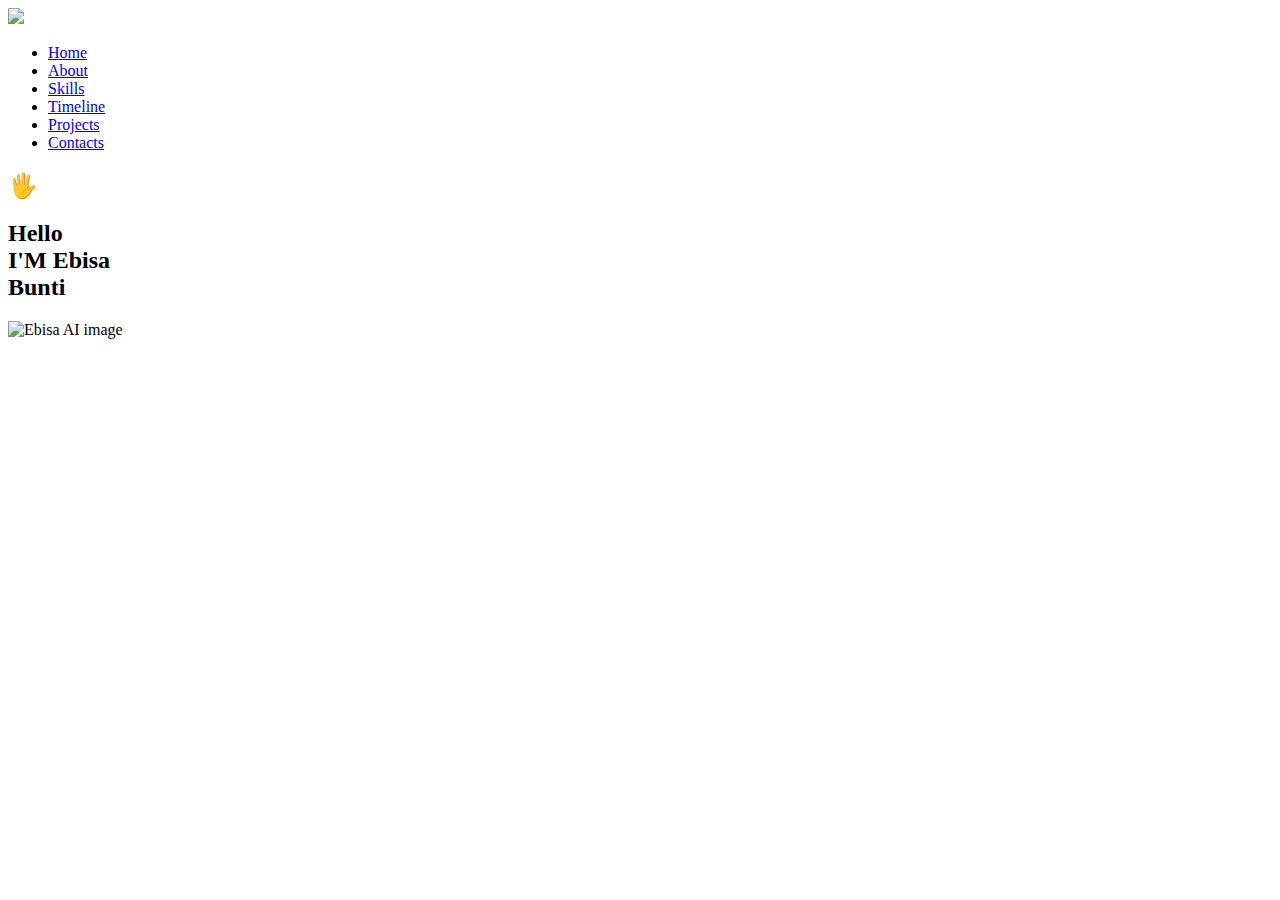
==== index.html @ 04f44030 "Add files via upload" ====
<!doctype html>
    <html lang="en">
        <head>
            <meta charset="UTF-8">
            <title>Ebisa's Personal Site</title>
            <link rel="stylesheet" href="../CSS/CSS.css">
        </head>
        <header>
            <a href="index.html"><img src="../IMAGE/ai.png" class="icon" alt=" " width="40" height="40"></a>
                <nav class="feature">
                    <ul>
                        <li><a href="index.html">Home</a></li>
                        <li><a href="reedme.html">About</a></li>
                        <li><a href="skills.html">Skills</a></li>
                        <li><a href="timeline.html">Timeline</a></li>
                        <li><a href="projects.html">Projects</a></li>
                        <li><a href="contact.html">Contacts</a></li>
                    </ul>
                </nav>
            </header>
        <body>
            <section>

                <h2 class="shake">🖐️</h2><h2 class="text">Hello <br> I'M Ebisa  <br> Bunti</h2>
                <img src="../IMAGE/ebisaAI.jpeg" class="center" alt="Ebisa AI image" width="800" height="500">

            </section>

            <footer>
            </footer>
        </body>
    </html>
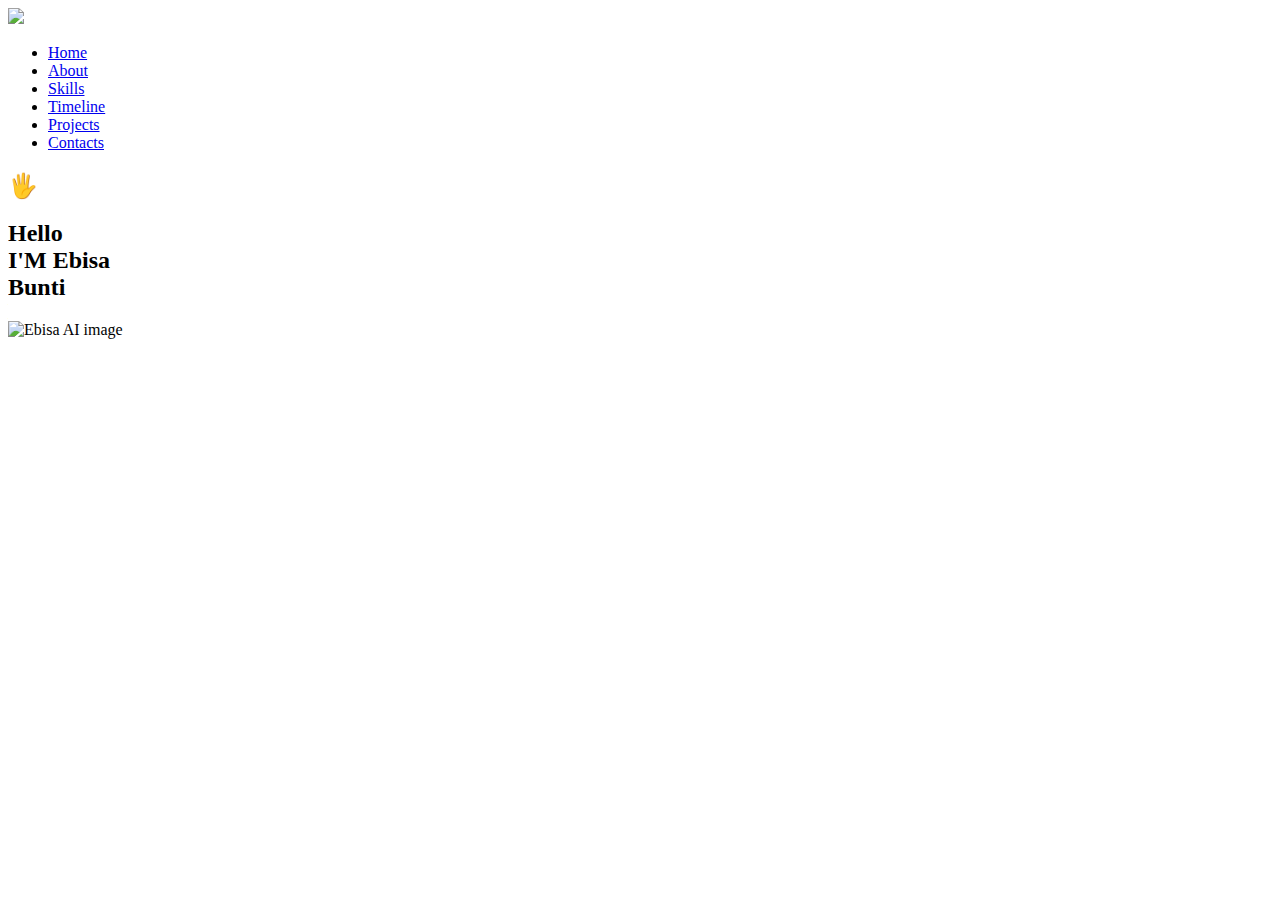
==== commit 00ab1fdd: "Update index.html" ====
--- a/index.html
+++ b/index.html
@@ -6,7 +6,7 @@
             <link rel="stylesheet" href="../CSS/CSS.css">
         </head>
         <header>
-            <a href="index.html"><img src="../IMAGE/ai.png" class="icon" alt=" " width="40" height="40"></a>
+            <a href="index.html"><img src="IMAGE/ai.png" class="icon" alt=" " width="40" height="40"></a>
                 <nav class="feature">
                     <ul>
                         <li><a href="index.html">Home</a></li>
@@ -22,11 +22,11 @@
             <section>
 
                 <h2 class="shake">🖐️</h2><h2 class="text">Hello <br> I'M Ebisa  <br> Bunti</h2>
-                <img src="../IMAGE/ebisaAI.jpeg" class="center" alt="Ebisa AI image" width="800" height="500">
+                <img src="IMAGE/ebisaAI.jpeg" class="center" alt="Ebisa AI image" width="800" height="500">
 
             </section>
 
             <footer>
             </footer>
         </body>
-    </html>+    </html>
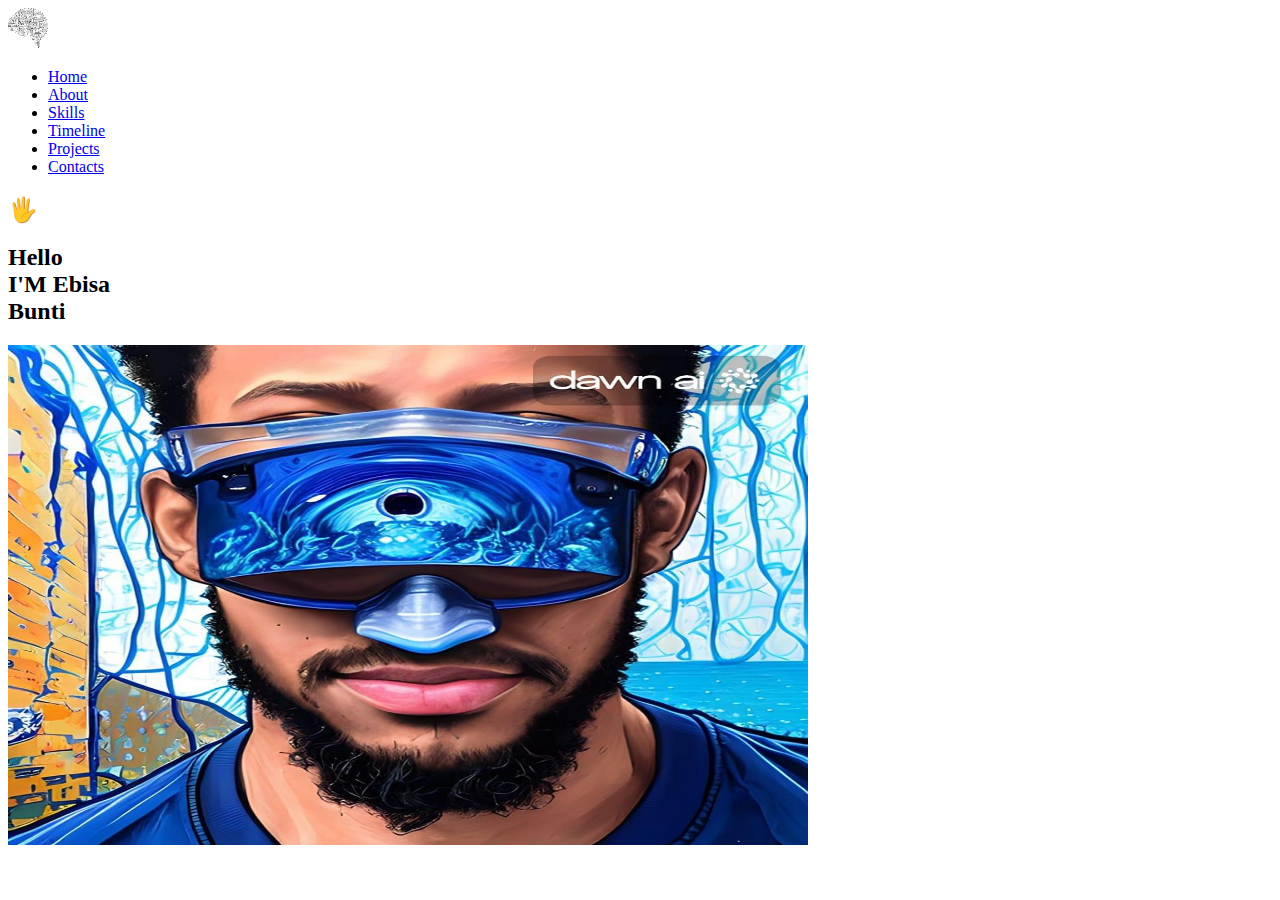
==== commit d6f5af7a: "Update index.html" ====
--- a/index.html
+++ b/index.html
@@ -3,10 +3,10 @@
         <head>
             <meta charset="UTF-8">
             <title>Ebisa's Personal Site</title>
-            <link rel="stylesheet" href="../CSS/CSS.css">
+            <link rel="stylesheet" href="CSS/CSS.css">
         </head>
         <header>
-            <a href="index.html"><img src="IMAGE/ai.png" class="icon" alt=" " width="40" height="40"></a>
+            <a href="index.html"><img src="ai.png" class="icon" alt=" " width="40" height="40"></a>
                 <nav class="feature">
                     <ul>
                         <li><a href="index.html">Home</a></li>
@@ -22,7 +22,7 @@
             <section>
 
                 <h2 class="shake">🖐️</h2><h2 class="text">Hello <br> I'M Ebisa  <br> Bunti</h2>
-                <img src="IMAGE/ebisaAI.jpeg" class="center" alt="Ebisa AI image" width="800" height="500">
+                <img src="ebisaAI.jpeg" class="center" alt="Ebisa AI image" width="800" height="500">
 
             </section>
 
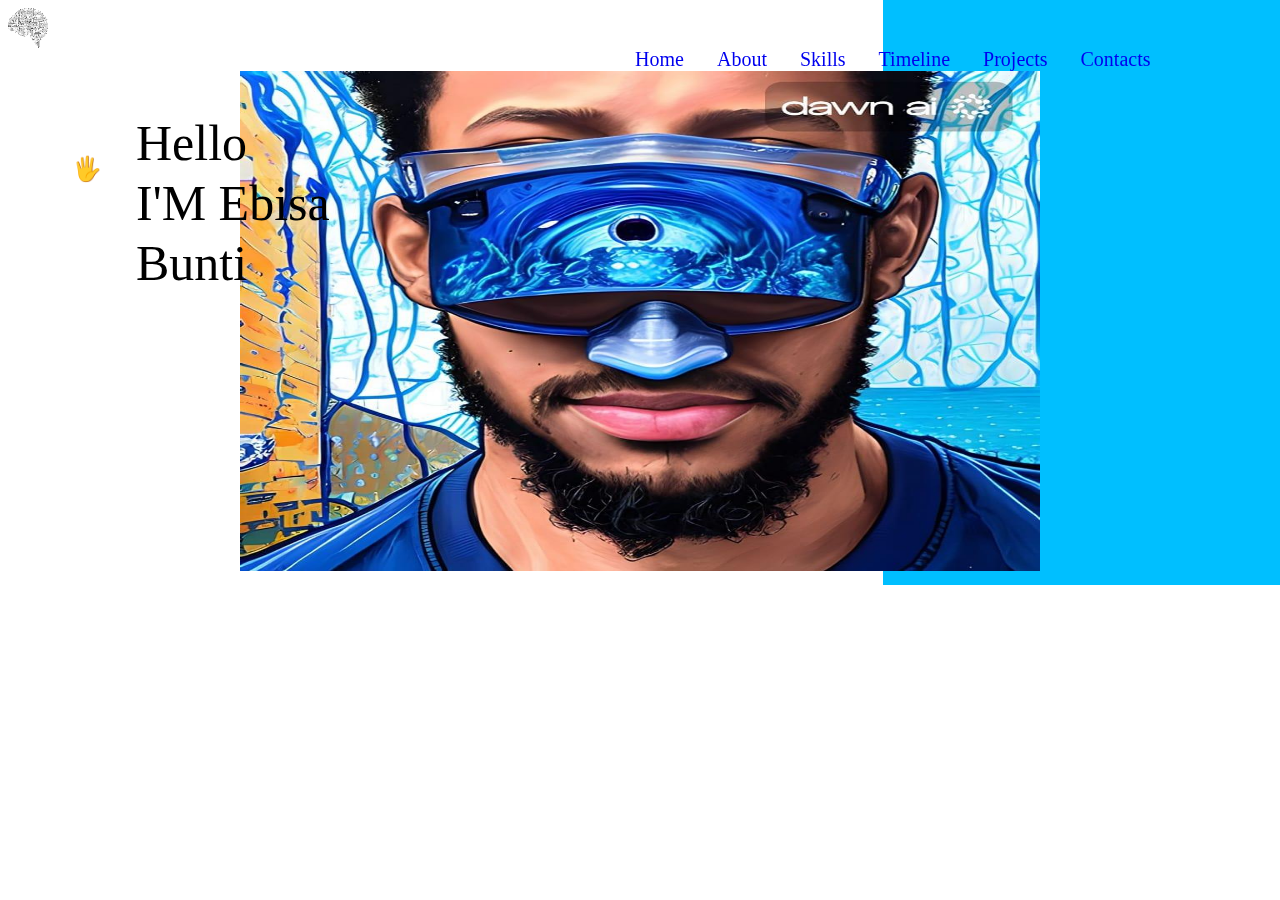
==== commit cc99d8da: "Update index.html" ====
--- a/index.html
+++ b/index.html
@@ -3,7 +3,7 @@
         <head>
             <meta charset="UTF-8">
             <title>Ebisa's Personal Site</title>
-            <link rel="stylesheet" href="CSS/CSS.css">
+            <link rel="stylesheet" href="CSS.css">
         </head>
         <header>
             <a href="index.html"><img src="ai.png" class="icon" alt=" " width="40" height="40"></a>
--- a/CSS.css
+++ b/CSS.css
@@ -0,0 +1,61 @@
+
+body::before {
+    content: "";
+    position: fixed;
+    top: 0;
+    left: 68.95%;
+    width: 50%;
+    height: 65%;
+    background-color: deepskyblue;
+    z-index: -1;
+}
+img.center{
+    display: block;
+    margin: auto;
+    z-index: 0;
+}
+img.icon{
+    display: block;
+    margin: 0 0 0 0;
+
+}
+header{
+    font-size: 12px;
+    text-align: center;
+}
+header ul{
+    margin: 0;
+    padding: 0 0 0 40%;
+    list-style: none;
+}
+header li{
+    display: inline-block;
+}
+header li a{
+    padding: 15px;
+    font-size: 20px;
+    text-decoration: none;
+}
+
+header li a:hover {
+    color: chartreuse;
+    cursor: pointer;
+}
+.text{
+    padding: 0 0 0 10%;
+    font-size: 50px;
+    margin-bottom: 0.5rem;
+    font-family: inherit;
+    font-weight: 500;
+    line-height: 1.2;
+    color: inherit;
+    position: absolute;
+    z-index: 1;
+
+}
+
+.shake{
+    padding: 5% 0 0 5%;
+    position: absolute;
+    z-index: 1;
+}
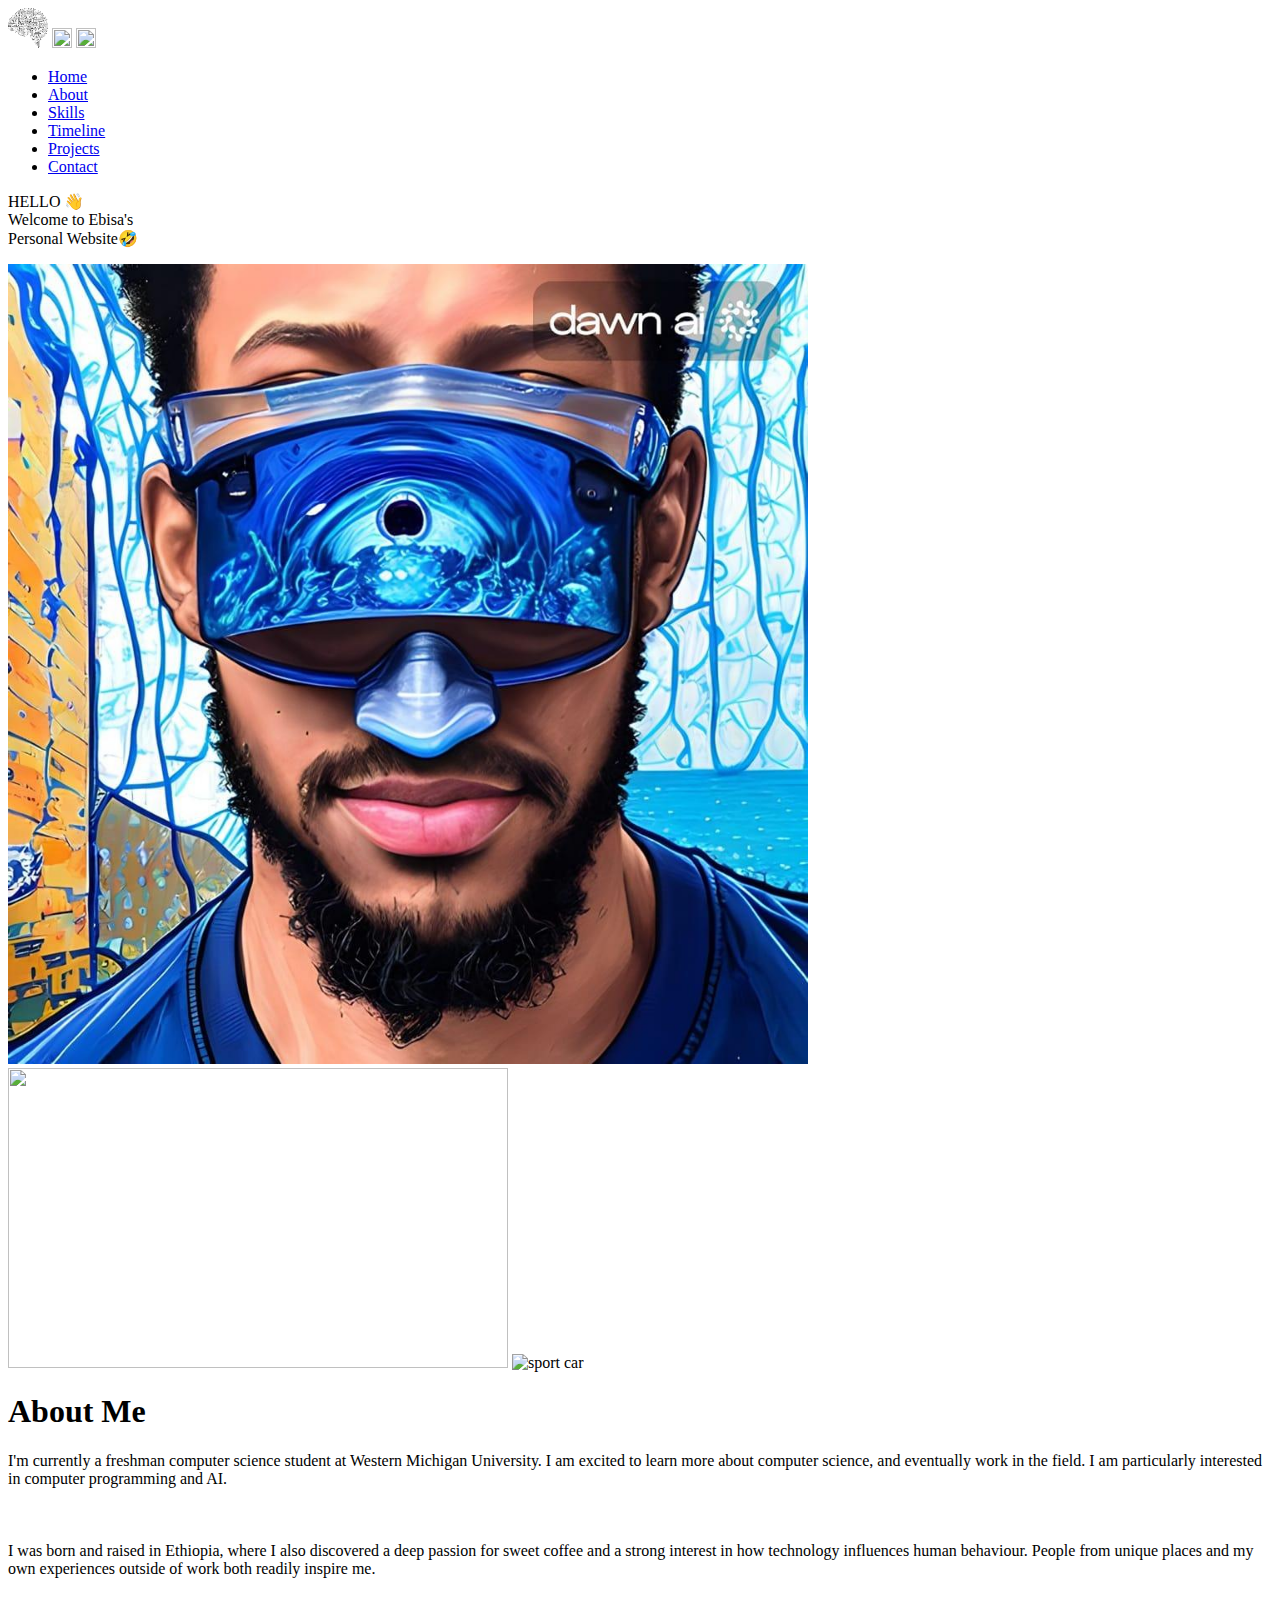
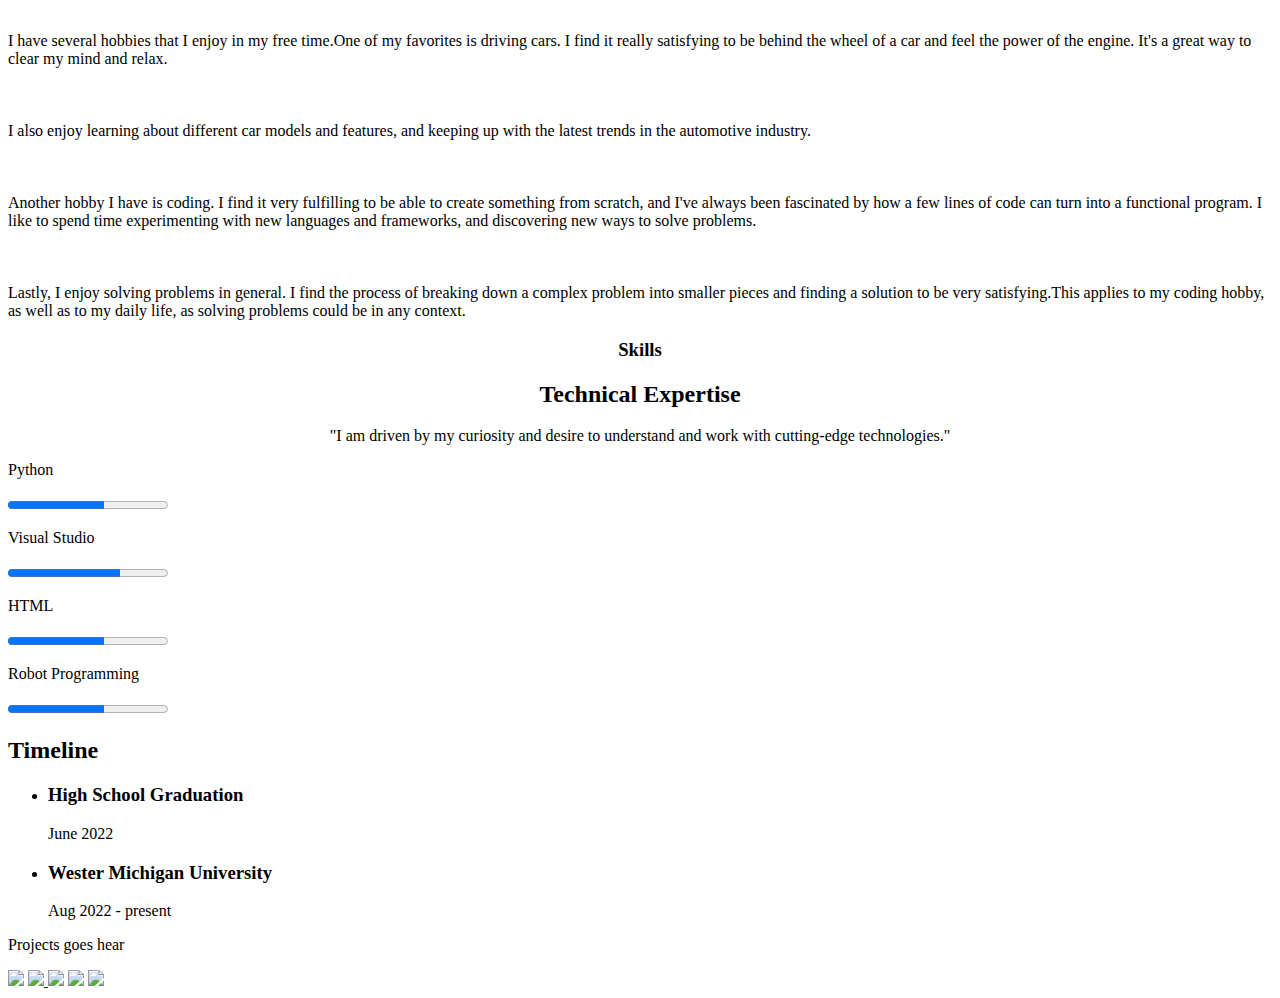
==== commit 93c9ba8c: "Update index.html" ====
--- a/index.html
+++ b/index.html
@@ -1,32 +1,140 @@
-    <!doctype html>
-    <html lang="en">
-        <head>
-            <meta charset="UTF-8">
-            <title>Ebisa's Personal Site</title>
-            <link rel="stylesheet" href="CSS.css">
-        </head>
-        <header>
-            <a href="index.html"><img src="ai.png" class="icon" alt=" " width="40" height="40"></a>
-                <nav class="feature">
-                    <ul>
-                        <li><a href="index.html">Home</a></li>
-                        <li><a href="reedme.html">About</a></li>
-                        <li><a href="skills.html">Skills</a></li>
-                        <li><a href="timeline.html">Timeline</a></li>
-                        <li><a href="projects.html">Projects</a></li>
-                        <li><a href="contact.html">Contacts</a></li>
-                    </ul>
-                </nav>
-            </header>
-        <body>
-            <section>
+<!DOCTYPE html>
+<html lang="en">
+<head>
+    <meta charset="UTF-8">
+    <title>Ebisa's Personal Website</title>
+    <link  rel="stylesheet" href="../CSS/index2.css" >
+    <script src="js2.js"></script>
+    <script src="https://ajax.googleapis.com/ajax/libs/jquery/3.6.1/jquery.min.js"></script>
 
-                <h2 class="shake">🖐️</h2><h2 class="text">Hello <br> I'M Ebisa  <br> Bunti</h2>
-                <img src="ebisaAI.jpeg" class="center" alt="Ebisa AI image" width="800" height="500">
+    <script>
+      $(document).ready(function (){
+         $(".dark").click(function (){
+            $(this).hide();
+            $('body').css('background', 'white')
+            $('body').css('color', '#151515')
+            $('.light').show();
+        })
+        $(".light").click(function (){
+            $(this).hide();
+            $('body').css('background', '#121212')
+            $('body').css('color', 'white')
 
-            </section>
 
-            <footer>
-            </footer>
-        </body>
-    </html>
+            $(".dark").show();
+        })
+      })
+    </script>
+</head>
+
+
+<body>
+
+    <nav id="section1">
+
+        <a  href="index2.html"><img src="ai.png" class="icon" alt=" " width="40" height="40"></a>
+        <img src="lightoff.png", class="dark" width="20" height="20">
+        <img src="lighton.png", class="light" width="20" height="20">
+      <ul>
+          <li ><a href="index2.html"> Home</a></li>
+          <li><a href="index2.html#About-section">About</a></li>
+          <li><a href="index2.html#mid-section-skill">Skills</a></li>
+          <li><a href="index2.html#mid-section-timeline">Timeline</a></li>
+          <li><a href="index2.html#mid-section-projects">Projects</a></li>
+          <li><a href="index2.html#mid-section-contacts">Contact</a></li>
+      </ul>
+
+    </nav>
+
+    <div id="top-section">
+        <p id="text"> HELLO 👋 <br>Welcome to Ebisa's <br>Personal Website🤣</p>
+        <p class="spinner" ></p>
+        <img id="ibsa-profile"src="ebisaAI.jpeg" alt="Ebisa Profile" width="800"height="100%">
+    </div>
+    <div id="mid-section-about" >
+        <div id="about-img">
+            <img src="—Pngtree—computer%20programming%20language%20colorful%20_4962270.png" alt="" width="500" height="300">
+            <img src="—Pngtree—elegant%20yellow%20sport%20car_6688399.png" alt="sport car" width="500" height="500">
+        </div>
+        <div id="About-section">
+            <h1><strong style="text-align: center">About Me</strong></h1>
+            <p class="par">I'm currently a freshman computer
+            science student at Western Michigan University.
+            I am excited to learn more about computer science,
+            and eventually work in the field. I am particularly
+            interested in computer programming and AI.
+            <br> <br><br><br> I was born and raised in Ethiopia, where
+            I also discovered a deep passion for sweet coffee
+            and a strong interest in how technology influences
+            human behaviour. People from unique places and
+            my own experiences outside of work both readily
+            inspire me.<br><br><br><br> I have several hobbies that I enjoy
+            in my free time.One of my favorites is driving cars.
+            I find it really satisfying to be behind the wheel of
+            a car and feel the power of the engine. It's a great way
+            to clear my mind and relax. <br><br><br><br> I also enjoy learning about
+            different car models and features, and keeping up with the
+            latest trends in the automotive industry.<br><br><br><br>
+            Another hobby I have is coding. I find it very fulfilling to
+            be able to create something from scratch, and I've always
+            been fascinated by how a few lines of code can turn into a
+            functional program. I like to spend time experimenting with
+            new languages and frameworks, and discovering new ways to
+            solve problems.<br><br><br><br> Lastly, I enjoy solving problems in general. I find the process
+            of breaking down a complex problem into smaller pieces and
+            finding a solution to be very satisfying.This applies to
+            my coding hobby, as well as to my daily life, as solving
+            problems could be in any context.</p>
+        </div>
+    </div>
+    <div id="mid-section-skill">
+        <h3 style="text-align: center">Skills</h3>
+        <h2 style="text-align: center">Technical Expertise</h2>
+        <p style="text-align: center">"I am driven by my curiosity and desire to understand and work with cutting-edge technologies."</p>
+        <div id="skill_list">
+        <p class="skill">Python</p>
+        <progress value="60" max="100">60%</progress>
+        <p class="skill">Visual Studio</p>
+        <progress value="70" max="100">70%</progress>
+        <p class="skill">HTML</p>
+        <progress value="60" max="100">60%</progress>
+        <p class="skill">Robot Programming</p>
+        <progress value="60" max="100">80%</progress>
+        </div>
+    </div>
+    <div id="mid-section-timeline">
+        <h2>Timeline</h2>
+          <ul>
+            <li>
+              <h3>High School Graduation</h3>
+              <p>June 2022</p>
+            </li>
+            <li>
+              <h3>Wester Michigan University</h3>
+              <p>Aug 2022 - present</p>
+            </li>
+          </ul>
+    </div>
+    <div id="mid-section-projects">
+        <p>Projects goes hear</p>
+    </div>
+
+    <div id="mid-section-contacts">
+    </div>
+
+    <div class="wrapper">
+        <a class="hover-fx" href="https://twitter.com">
+            <i class="fa fa-twitter"><img src="instagram.png"></i></a>
+        <a class="hover-fx"href="https://twitter.com">
+            <i class="fa fa-twitter"><img src="twitter.png"> </i></a>
+        <a class="hover-fx"href="https://twitter.com">
+            <i class="fa fa-twitter"><img src="facebook-logo-2019.png"></i></a>
+        <a class="hover-fx" href="tel:616-262-3866">
+            <i class="fa fa-twitter"><img src="phone.png"></i></a>
+        <a class="hover-fx"href="https://twitter.com">
+            <i class="fa fa-twitter"><img src="email.png"></i></a>
+    </div>
+
+
+</body>
+</html>
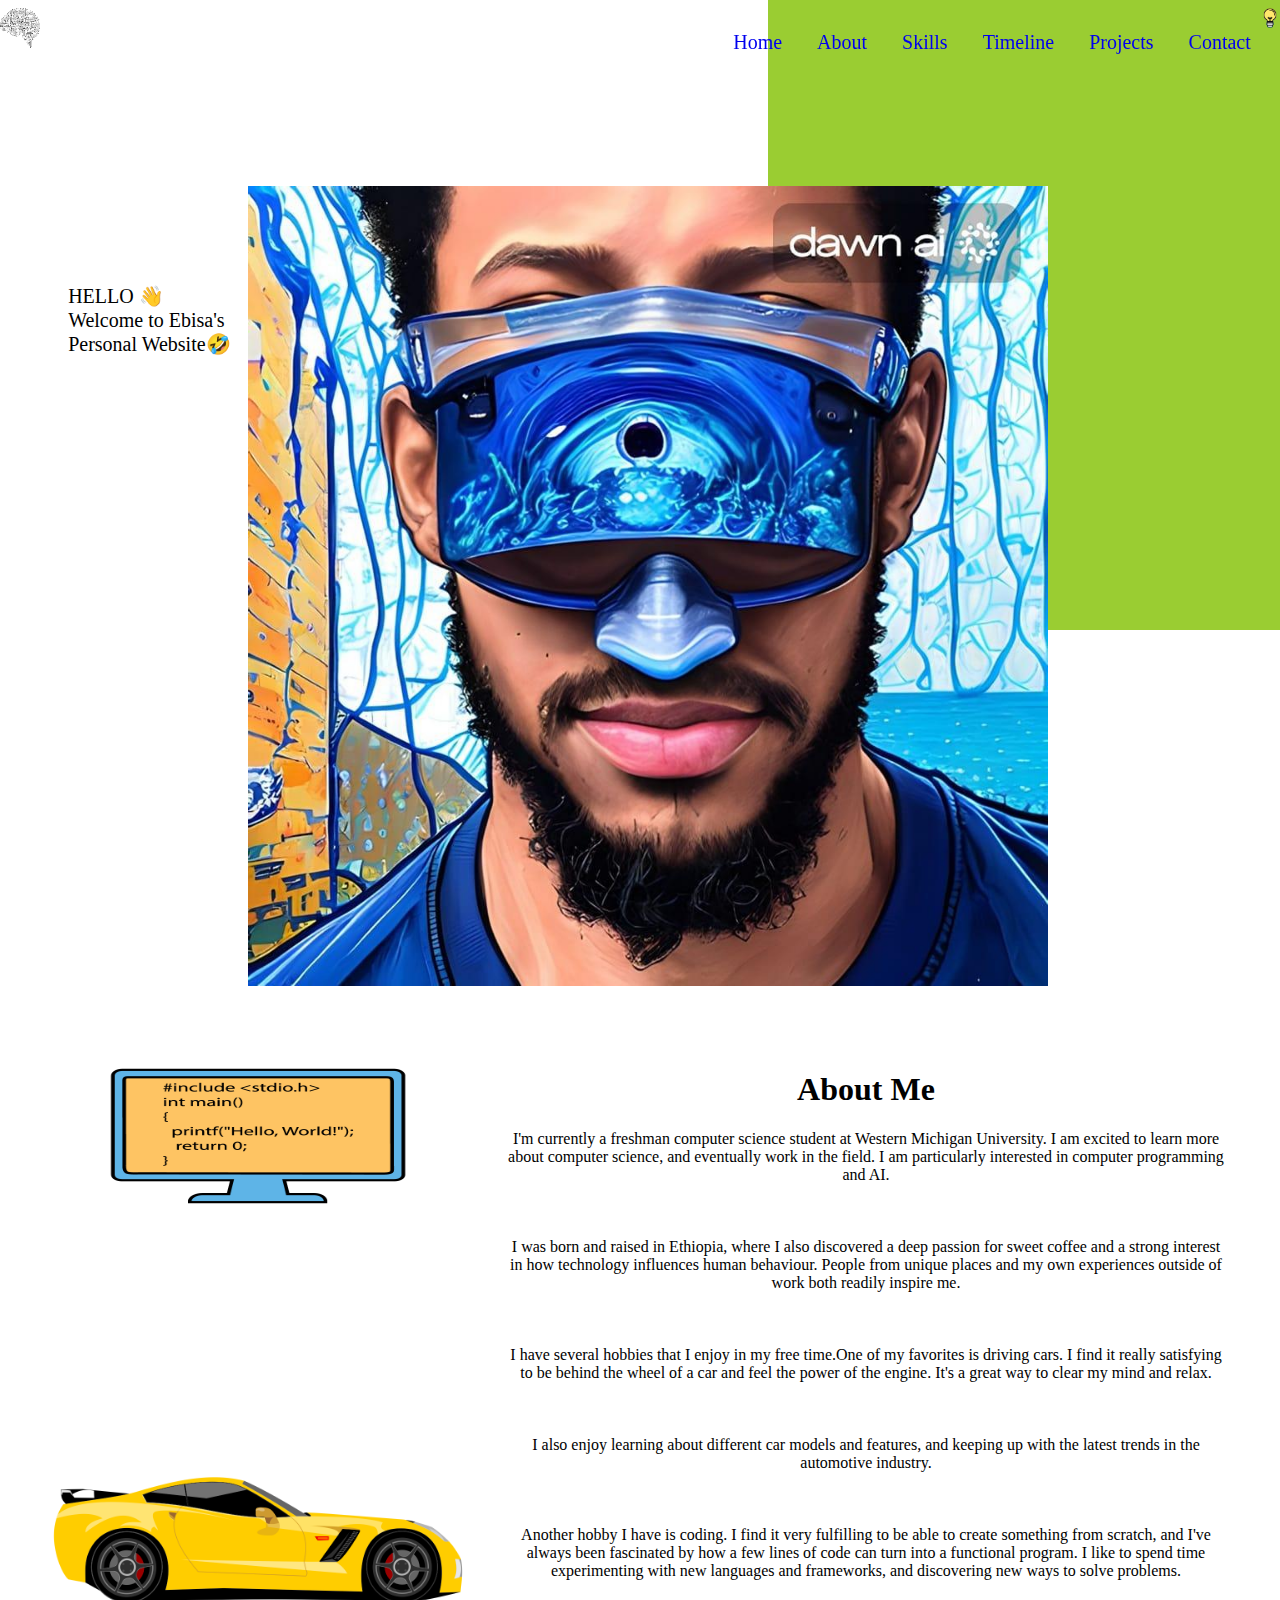
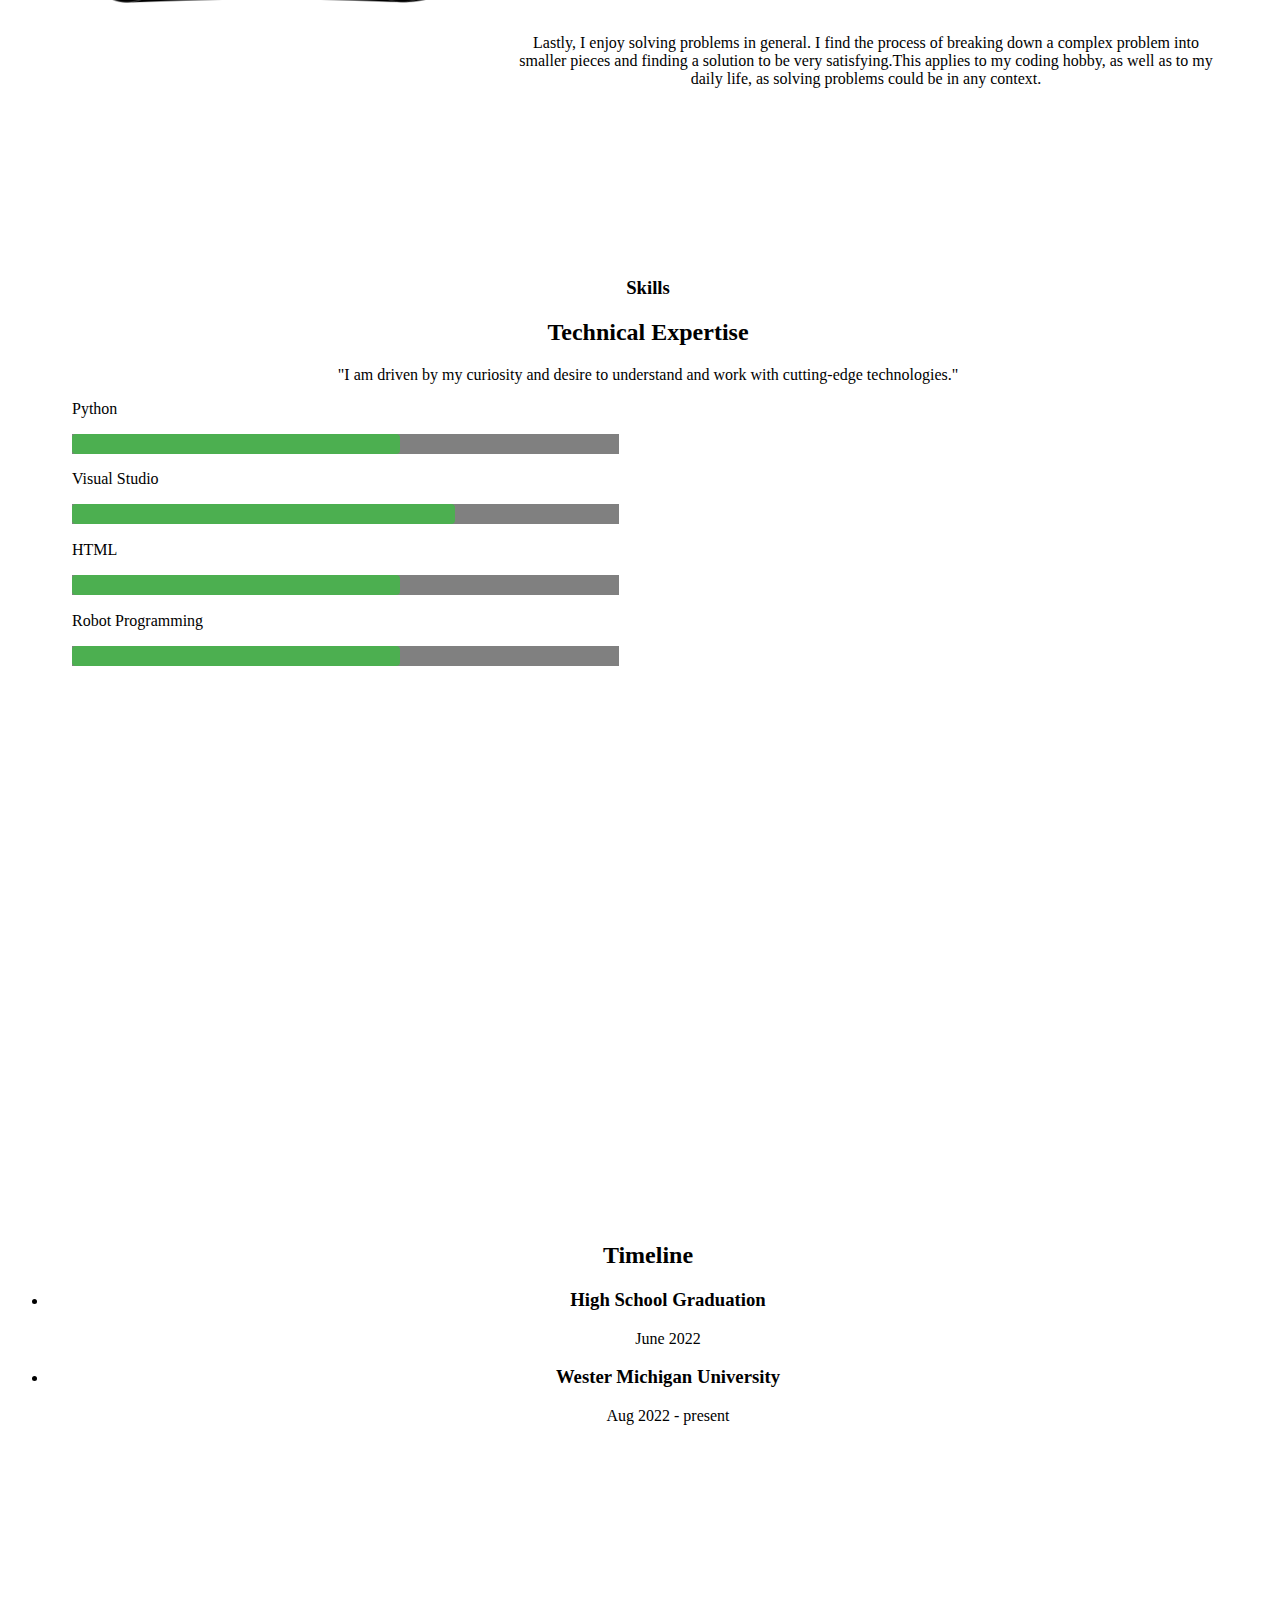
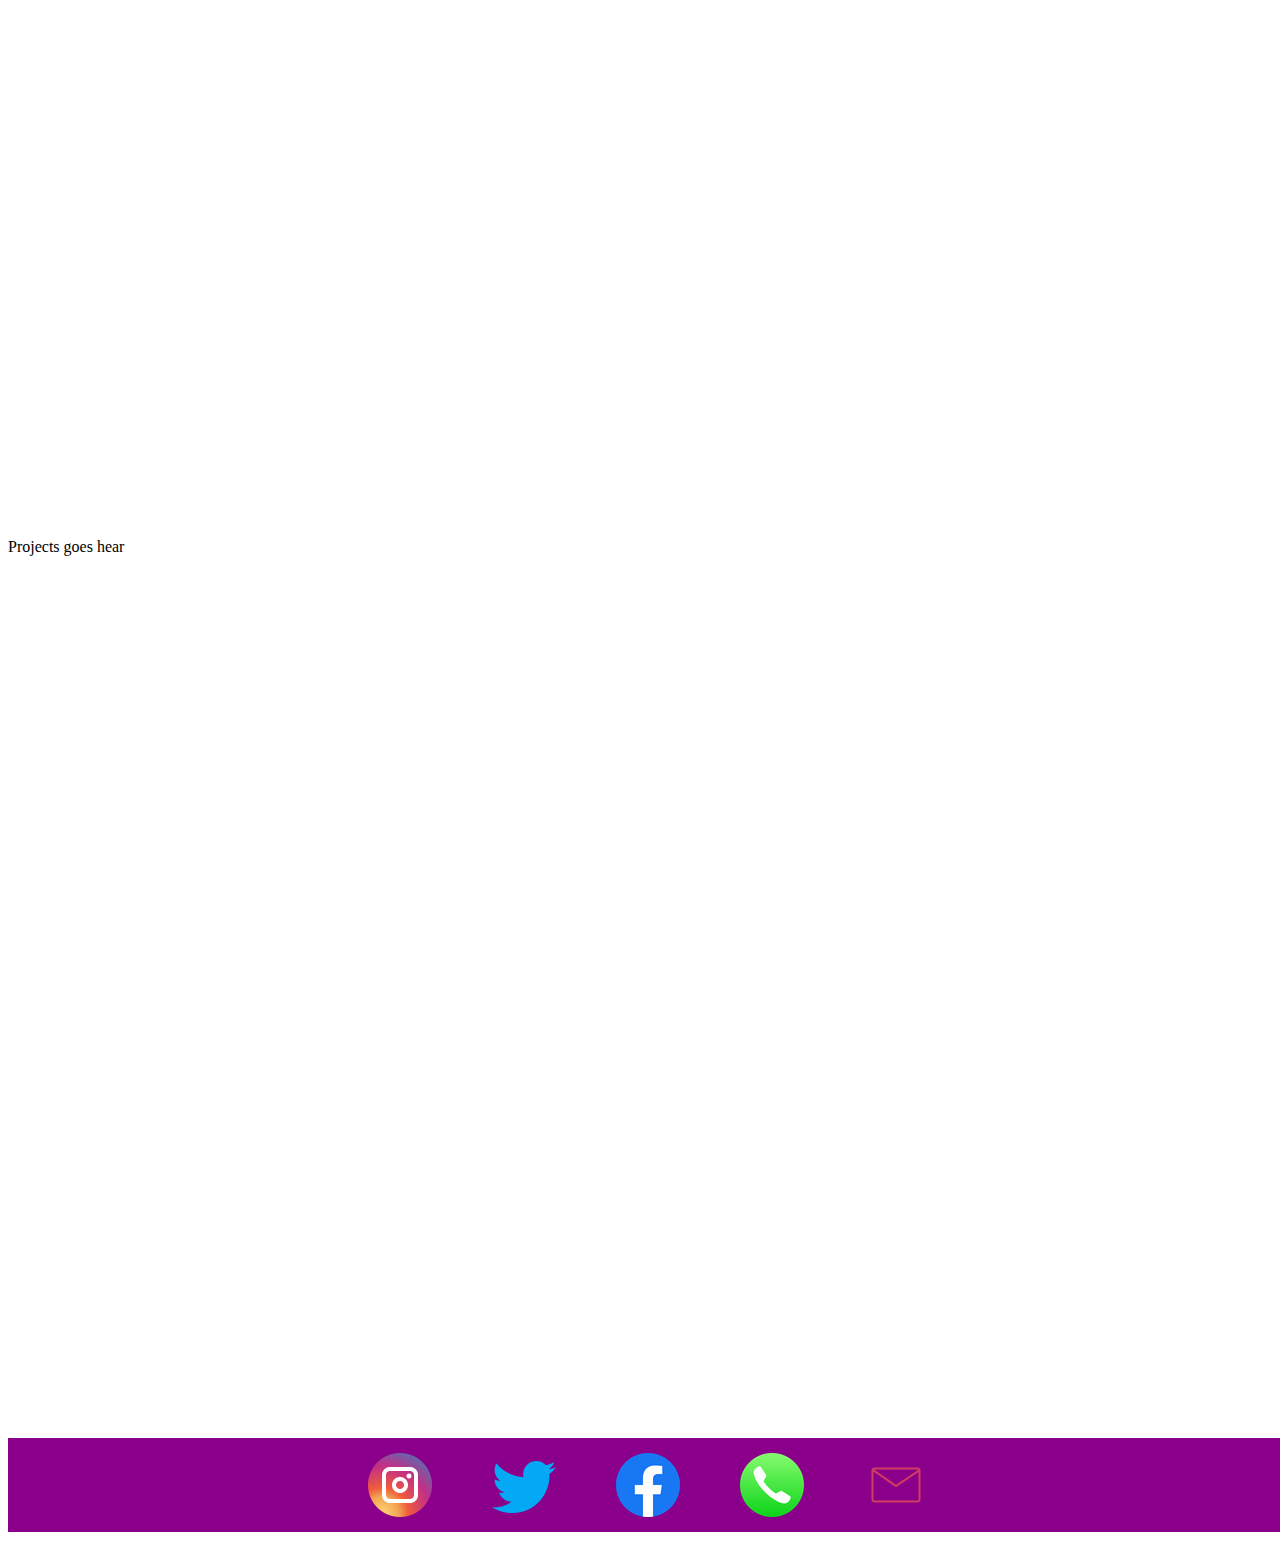
==== commit e2ca6811: "Update index.html" ====
--- a/index.html
+++ b/index.html
@@ -3,7 +3,7 @@
 <head>
     <meta charset="UTF-8">
     <title>Ebisa's Personal Website</title>
-    <link  rel="stylesheet" href="../CSS/index2.css" >
+    <link  rel="stylesheet" href="index2.css" >
     <script src="js2.js"></script>
     <script src="https://ajax.googleapis.com/ajax/libs/jquery/3.6.1/jquery.min.js"></script>
 
--- a/index2.css
+++ b/index2.css
@@ -0,0 +1,253 @@
+html, body{
+    height: 100%;
+    width: 100%;
+}
+body::before {
+    content: "";
+    position: absolute;
+    top: 0;
+    left: 60%;
+    width: 50%;
+    height: 70%;
+    background-color: yellowgreen;
+    z-index: -1;
+}
+nav{
+    font-size: 12px;
+    text-align: center;
+}
+nav ul{
+    margin: 0;
+    padding: 0 0 50px 10%;
+    list-style: none;
+}
+nav li{
+    display: inline-block;
+}
+nav li a{
+    padding:0 15px;
+    font-size: 20px;
+    text-decoration: none;
+}
+
+nav li a:hover {
+    color: chartreuse;
+    cursor: pointer;
+}
+#section1 {
+    position: fixed;
+    font-size: 20px;
+    padding: 0 0 100px 50%;
+    left: 0;
+    right: 0;
+    height: 45px;
+    background-color: unset;
+    z-index: 5;
+}
+
+#top-section{
+    padding: 10% 0 0 0;
+}
+
+#ibsa-profile{
+    display: block;
+    margin: auto;
+
+}
+#text{
+    padding: 10% 0 0 4.7%;
+    font-size: 20px;
+    margin-bottom: 0.5rem;
+    font-family: inherit;
+    font-weight: 500;
+    line-height: 1.2;
+    color: -webkit-text;
+    position: absolute;
+    z-index: 3;
+
+}
+#mid-section-about{
+    display: flex;
+
+}
+
+#skill_list{
+    padding-left:5%;
+
+}
+#About-section{
+    padding-top: 5%;
+    padding-right: 5%;
+    height: 100%;
+    text-align: center;
+}
+
+a {
+    text-decoration: none;
+    padding:0 15px;
+    font-size: 20px;
+    text-decoration: none;
+}
+#mid-section-skill{
+    padding-top: 5%;
+    height: 100%;
+}
+#mid-section-timeline{
+    padding-top: 5%;
+    height: 100%;
+    text-align: center;
+}
+#mid-section-projects{
+    height: 100%;
+}
+#mid-section-contacts{
+    padding-left: 50%;
+}
+
+
+progress::-webkit-progress-value {
+  padding: 10px;
+
+  background-color: #4caf50;
+  border-radius: 4px;
+}
+progress {
+  /* Style the progress bar */
+
+  height: 20px;
+  width: 45%;
+  background-color: #ddd;
+  border-radius: 4px;
+  display: inline-block;
+
+}
+.btn {
+    background: #11cdd4;
+    background-image: -webkit-linear-gradient(top, #11cdd4, #11999e);
+    background-image: -moz-linear-gradient(top, #11cdd4, #11999e);
+    background-image: -ms-linear-gradient(top, #11cdd4, #11999e);
+    background-image: -o-linear-gradient(top, #11cdd4, #11999e);
+    background-image: linear-gradient(to bottom, #11cdd4, #11999e);
+    -webkit-border-radius: 8px;
+    -moz-border-radius: 8px;
+    border-radius: 8px;
+    font-family: 'Montserrat', sans-serif;
+    color: #ffffff;
+    font-size: 20px;
+    padding: 10px 20px 10px 20px;
+    text-decoration: none;
+    position: relative;
+    display: inline-block;
+    margin-bottom: 80px;
+    z-index: 1;
+}
+
+img.icon {
+    display: inline-block;
+    position: absolute;
+    left: 0;
+}
+
+img.light{
+    display: inline-block;
+    position: absolute;
+    right: 0;
+}
+img.dark{
+    display: inline-block;
+    position: absolute;
+    right: 0;
+}
+.light{
+    display: none;
+}
+#bottom{
+
+    background-color: #66BFBF;
+    padding: 50px 20px 5% 40%;
+    display: inline-list-item;
+    marging: 0 0 0 50%
+
+}
+.spinner {
+    width: 50px;
+    height: 50px;
+    margin:0;
+    animation: Morph 2000ms infinite;
+}
+@keyframes Morph {
+    0%,
+    100% {
+        border-radius: 50%;
+        transform: rotate(0deg);
+        background-color: lightblue;
+    }
+    50% {
+        border-radius: 0%;
+        transform: rotate(180deg);
+        background-color: blue;
+    }
+    25%{
+        border-radius: 25%;
+        transform: rotate(360deg);
+        background-color: red;
+    }
+    10%{
+        border-radius: 6%;
+        transform: rotate(70deg);
+        background-color: black;
+    }
+    5%{
+        border-radius: 90%;
+        transform: rotate(10deg);
+        background-color: deeppink;
+    }
+
+
+}
+.wrapper{
+    background-color: darkmagenta;
+    display: flex;
+    place-content: center;
+
+}
+
+
+.hover-fx {
+  font-size: 2rem;
+  display: inline-block;
+  cursor: pointer;
+  margin: 15px;
+  width: 64px;
+  height: 64px;
+  line-height: 84px;
+  border-radius: 50%;
+  text-align: center;
+  position: relative;
+  color: darkmagenta;
+  transition: 300ms;
+}
+
+.hover-fx:after {
+  pointer-events: none;
+  position: absolute;
+  width: 100%;
+  height: 100%;
+  border-radius: 50%;
+  content: '';
+  box-sizing: content-box;
+  box-shadow: 0 0 0 0;
+  top: 0;
+  left: 0;
+  opacity: 0;
+  transition: 300ms;
+}
+
+.hover-fx:hover {
+  background-color: #fff;
+  color: #151515;
+}
+.hover-fx:hover:after {
+  opacity: 1;
+  transform: scale(1.15);
+}